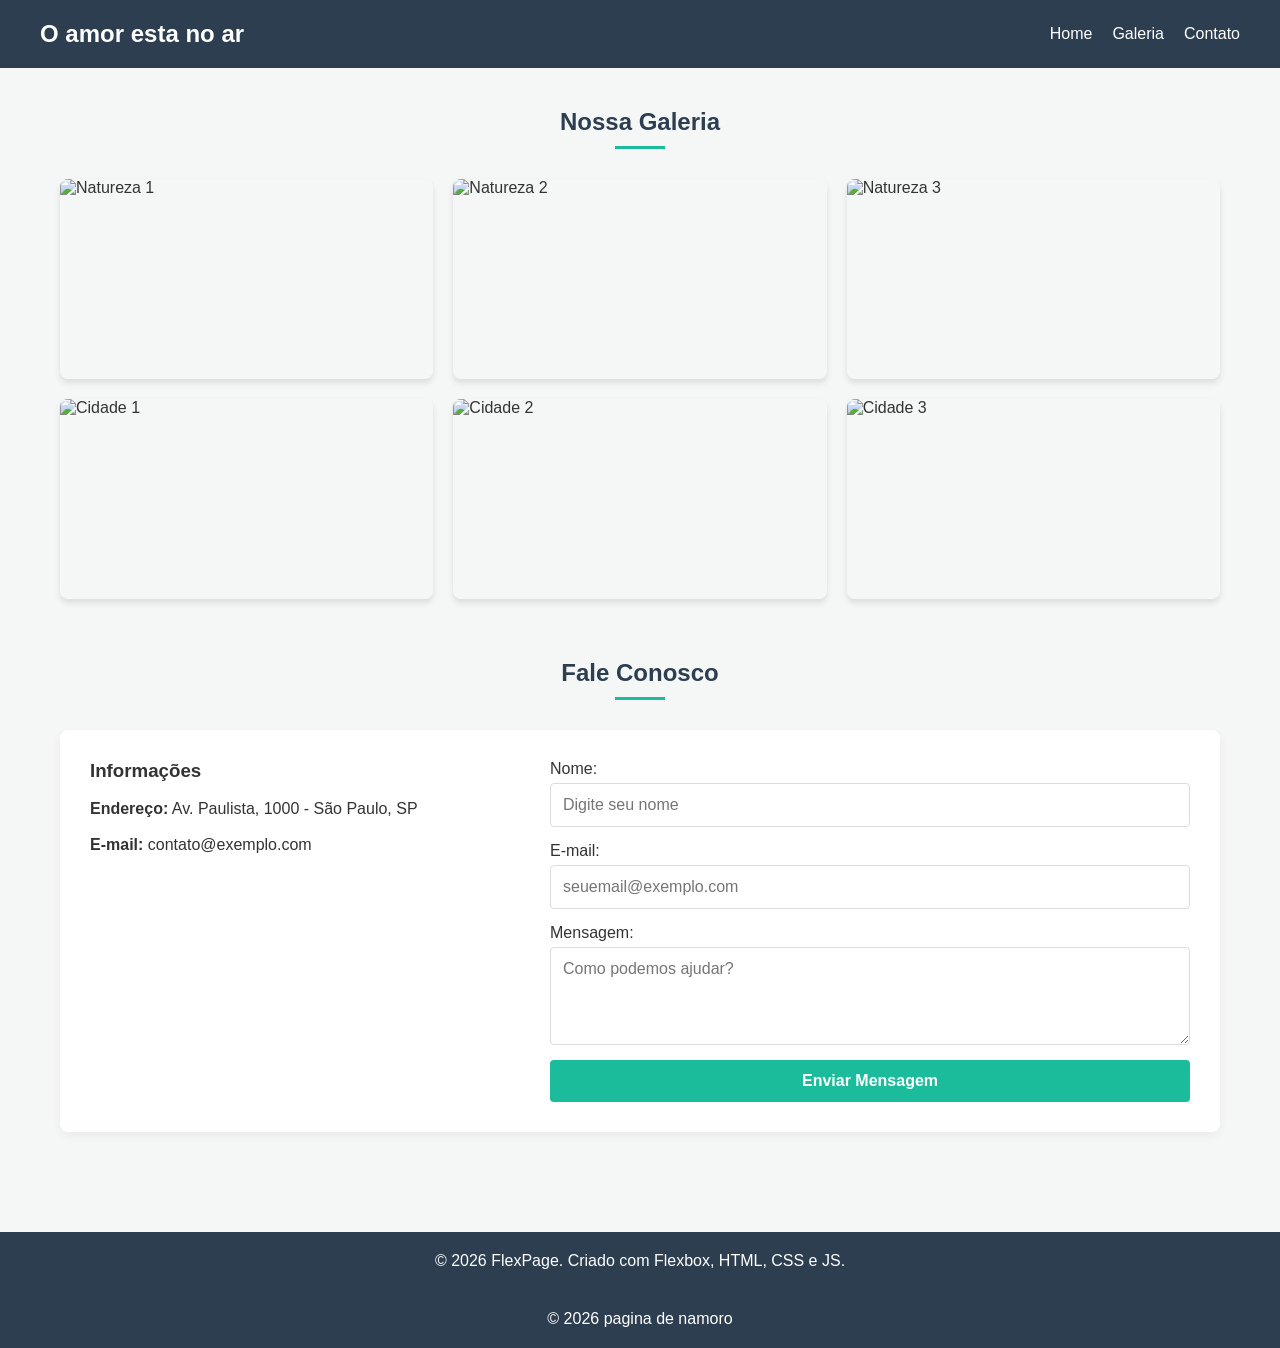
==== index.html @ 14092a3f "nmorados" ====
<!DOCTYPE html>
<html lang="pt-BR">
<head>
    <meta charset="UTF-8">
    <meta name="viewport" content="width=device-width, initial-scale=1.0">
    <link rel="stylesheet" href="style.css">
    <title>❤️❤️❤️</title>
</head>
<body>

    <header>
        <nav>
            <div class="logo">O amor esta no ar</div>
            <ul>
                <li><a href="#home">Home</a></li>
                <li><a href="#galeria">Galeria</a></li>
                <li><a href="#contato">Contato</a></li>
            </ul>
        </nav>
    </header>

    <main>
        
        <section id="galeria">
            <h2>Nossa Galeria</h2>
            <div class="galeria">
                <div class="galeria-item">
                    <img src="https://picsum.photos/600/400?random=1" alt="Natureza 1" class="img-clicavel">
                </div>
                <div class="galeria-item">
                    <img src="https://picsum.photos/600/400?random=2" alt="Natureza 2" class="img-clicavel">
                </div>
                <div class="galeria-item">
                    <img src="https://picsum.photos/600/400?random=3" alt="Natureza 3" class="img-clicavel">
                </div>
                <div class="galeria-item">
                    <img src="https://picsum.photos/600/400?random=4" alt="Cidade 1" class="img-clicavel">
                </div>
                <div class="galeria-item">
                    <img src="https://picsum.photos/600/400?random=5" alt="Cidade 2" class="img-clicavel">
                </div>
                <div class="galeria-item">
                    <img src="https://picsum.photos/600/400?random=6" alt="Cidade 3" class="img-clicavel">
                </div>
            </div>
        </section>

        <section id="contato">
            <h2>Fale Conosco</h2>
            <div class="contato-container">
                <div class="contato-info">
                    <h3>Informações</h3>
                    <br>
                    <p><strong>Endereço:</strong> Av. Paulista, 1000 - São Paulo, SP</p>
                    <br>
                    <p><strong>E-mail:</strong> contato@exemplo.com</p>
                </div>
                
                <form class="contato-form" id="meuFormulario">
                    <div class="form-group">
                        <label for="nome">Nome:</label>
                        <input type="text" id="nome" required placeholder="Digite seu nome">
                    </div>
                    <div class="form-group">
                        <label for="email">E-mail:</label>
                        <input type="email" id="email" required placeholder="seuemail@exemplo.com">
                    </div>
                    <div class="form-group">
                        <label for="mensagem">Mensagem:</label>
                        <textarea id="mensagem" rows="4" required placeholder="Como podemos ajudar?"></textarea>
                    </div>
                    <button type="submit">Enviar Mensagem</button>
                </form>
            </div>
        </section>

    </main>

    <footer>
        <p>&copy; 2026 FlexPage. Criado com Flexbox, HTML, CSS e JS.</p>
    </footer>

<script src="script.js"></script>
</body>
</html>










































<footer>
    <p>&copy; 2026  pagina de namoro</p>
</footer>
<script scr="script.js"></script>
</head>
<body>
---- style.css ----
/* --- Configurações Reset e Globais --- */
        * {
            margin: 0;
            padding: 0;
            box-sizing: border-box;
            font-family: 'Segoe UI', Tahoma, Geneva, Verdana, sans-serif;
        }

        body {
            background-color: #f4f7f6;
            color: #333;
            display: flex;
            flex-direction: column;
            min-height: 100vh;
        }

        /* --- Header / Menu de Navegação --- */
        header {
            background-color: #2c3e50;
            padding: 20px;
            position: sticky;
            top: 0;
            z-index: 100;
        }

        nav {
            display: flex;
            justify-content: space-between;
            align-items: center;
            max-width: 1200px;
            margin: 0 auto;
            width: 100%;
        }

        nav .logo {
            color: #fff;
            font-size: 24px;
            font-weight: bold;
        }

        nav ul {
            display: flex;
            list-style: none;
            gap: 20px;
        }

        nav ul a {
            color: #fff;
            text-decoration: none;
            font-weight: 500;
            transition: color 0.3s;
        }

        nav ul a:hover {
            color: #1abc9c;
        }

        /* --- Container Principal --- */
        main {
            max-width: 1200px;
            margin: 40px auto;
            padding: 0 20px;
            flex: 1; /* Garante que o footer fique no rodapé se houver pouco conteúdo */
        }

        section {
            margin-bottom: 60px;
        }

        h2 {
            text-align: center;
            margin-bottom: 30px;
            color: #2c3e50;
            position: relative;
        }

        h2::after {
            content: '';
            display: block;
            width: 50px;
            height: 3px;
            background-color: #1abc9c;
            margin: 10px auto 0;
        }

        /* --- Galeria de Imagens (Flexbox) --- */
        .galeria {
            display: flex;
            flex-wrap: wrap;
            gap: 20px;
            justify-content: center;
        }

        .galeria-item {
            flex: 1 1 calc(33.333% - 20px); /* Ocupa 3 colunas, mas diminui se necessário */
            min-width: 250px;
            height: 200px;
            overflow: hidden;
            border-radius: 8px;
            box-shadow: 0 4px 6px rgba(0,0,0,0.1);
            cursor: pointer;
            transition: transform 0.3s, box-shadow 0.3s;
        }

        .galeria-item:hover {
            transform: scale(1.03);
            box-shadow: 0 6px 12px rgba(0,0,0,0.15);
        }

        .galeria-item img {
            width: 100%;
            height: 100%;
            object-fit: cover;
        }

        /* --- Seção de Contato / Formulário --- */
        .contato-container {
            display: flex;
            flex-wrap: wrap;
            gap: 40px;
            background: #fff;
            padding: 30px;
            border-radius: 8px;
            box-shadow: 0 4px 10px rgba(0,0,0,0.05);
        }

        .contato-info {
            flex: 1 1 300px;
        }

        .contato-form {
            flex: 2 1 400px;
            display: flex;
            flex-direction: column;
            gap: 15px;
        }

        .form-group {
            display: flex;
            flex-direction: column;
            gap: 5px;
        }

        .form-group input, .form-group textarea {
            padding: 12px;
            border: 1px solid #ddd;
            border-radius: 4px;
            outline: none;
            font-size: 16px;
        }

        .form-group input:focus, .form-group textarea:focus {
            border-color: #1abc9c;
        }

        button {
            background-color: #1abc9c;
            color: white;
            padding: 12px;
            border: none;
            border-radius: 4px;
            font-size: 16px;
            cursor: pointer;
            font-weight: bold;
            transition: background 0.3s;
        }

        button:hover {
            background-color: #16a085;
        }

        /* --- Footer --- */
        footer {
            background-color: #2c3e50;
            color: #fff;
            text-align: center;
            padding: 20px;
            margin-top: auto;
        }

        /* --- Responsividade (Ajustes finos se necessário) --- */
        @media (max-width: 768px) {
            nav {
                flex-direction: column;
                gap: 15px;
            }
        }
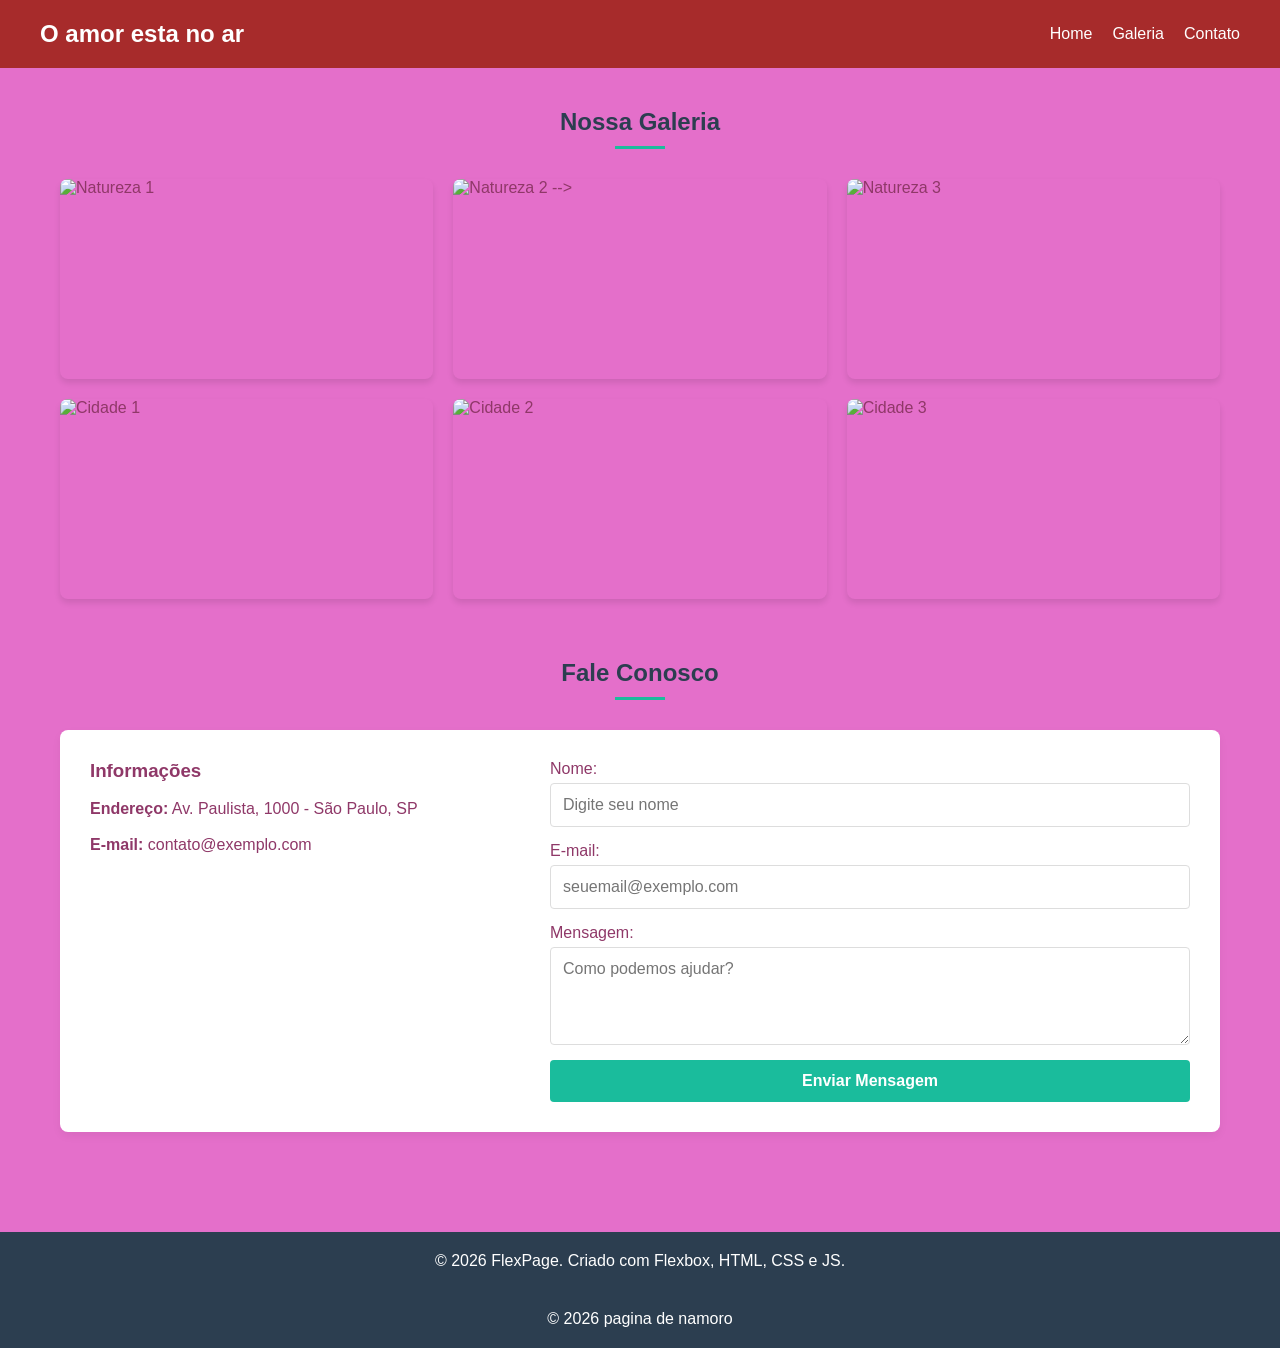
==== commit 5ab2aecf: "projeto" ====
--- a/index.html
+++ b/index.html
@@ -25,10 +25,10 @@
             <h2>Nossa Galeria</h2>
             <div class="galeria">
                 <div class="galeria-item">
-                    <img src="https://picsum.photos/600/400?random=1" alt="Natureza 1" class="img-clicavel">
+                    <img src="../diadosnamorados/coracao.png" width="10%" height="50%"  alt="Natureza 1" class="img-clicavel">
                 </div>
                 <div class="galeria-item">
-                    <img src="https://picsum.photos/600/400?random=2" alt="Natureza 2" class="img-clicavel">
+                <img scr="../dawloud/diadosnamorados.png" alt="Natureza 2" class="img-clicavel"> -->
                 </div>
                 <div class="galeria-item">
                     <img src="https://picsum.photos/600/400?random=3" alt="Natureza 3" class="img-clicavel">
--- a/style.css
+++ b/style.css
@@ -7,8 +7,8 @@
         }
 
         body {
-            background-color: #f4f7f6;
-            color: #333;
+            background-color: #e46fca;
+            color: #8f3868;
             display: flex;
             flex-direction: column;
             min-height: 100vh;
@@ -16,7 +16,7 @@
 
         /* --- Header / Menu de Navegação --- */
         header {
-            background-color: #2c3e50;
+            background-color: #a72b2b;
             padding: 20px;
             position: sticky;
             top: 0;
@@ -108,7 +108,7 @@
         }
 
         .galeria-item img {
-            width: 100%;
+            width: 50%;
             height: 100%;
             object-fit: cover;
         }
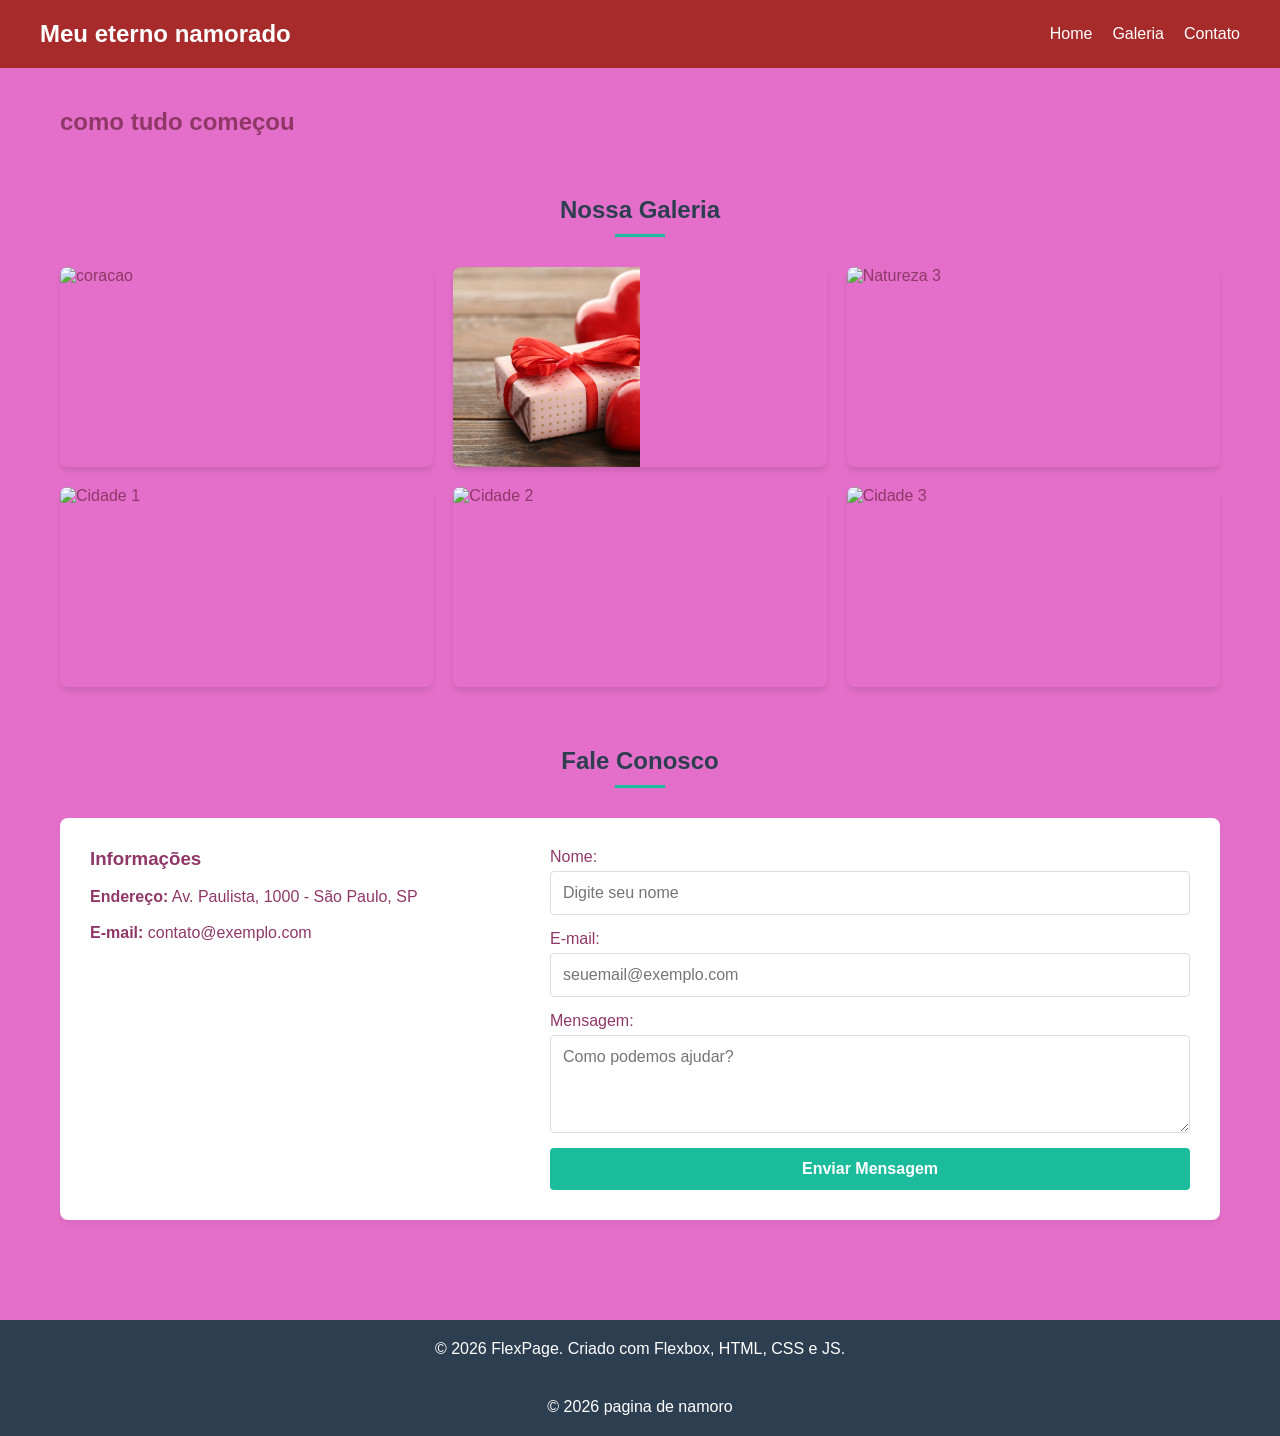
==== commit 56f213e3: "fix merge" ====
--- a/index.html
+++ b/index.html
@@ -4,13 +4,13 @@
     <meta charset="UTF-8">
     <meta name="viewport" content="width=device-width, initial-scale=1.0">
     <link rel="stylesheet" href="style.css">
-    <title>❤️❤️❤️</title>
+    <title>💘💘💘</title>
 </head>
 <body>
 
     <header>
         <nav>
-            <div class="logo">O amor esta no ar</div>
+            <div class="logo">Meu eterno namorado</div>
             <ul>
                 <li><a href="#home">Home</a></li>
                 <li><a href="#galeria">Galeria</a></li>
@@ -20,15 +20,25 @@
     </header>
 
     <main>
+        <section id="Home">
+            <h1>como tudo começou</h1>
+            <div class="Home"></div>
+            
+
+           
+        
+        
+        
+        </section>
         
         <section id="galeria">
             <h2>Nossa Galeria</h2>
             <div class="galeria">
                 <div class="galeria-item">
-                    <img src="../diadosnamorados/coracao.png" width="10%" height="50%"  alt="Natureza 1" class="img-clicavel">
+                    <img src="../diadosnamorados/coracao.png" width="10%" height="50%"  alt="coracao" class="img-clicavel">
                 </div>
                 <div class="galeria-item">
-                <img scr="../dawloud/diadosnamorados.png" alt="Natureza 2" class="img-clicavel"> -->
+                    <img src="diadosnamorados1.jpg" alt="amor" class="img-clicavel">
                 </div>
                 <div class="galeria-item">
                     <img src="https://picsum.photos/600/400?random=3" alt="Natureza 3" class="img-clicavel">
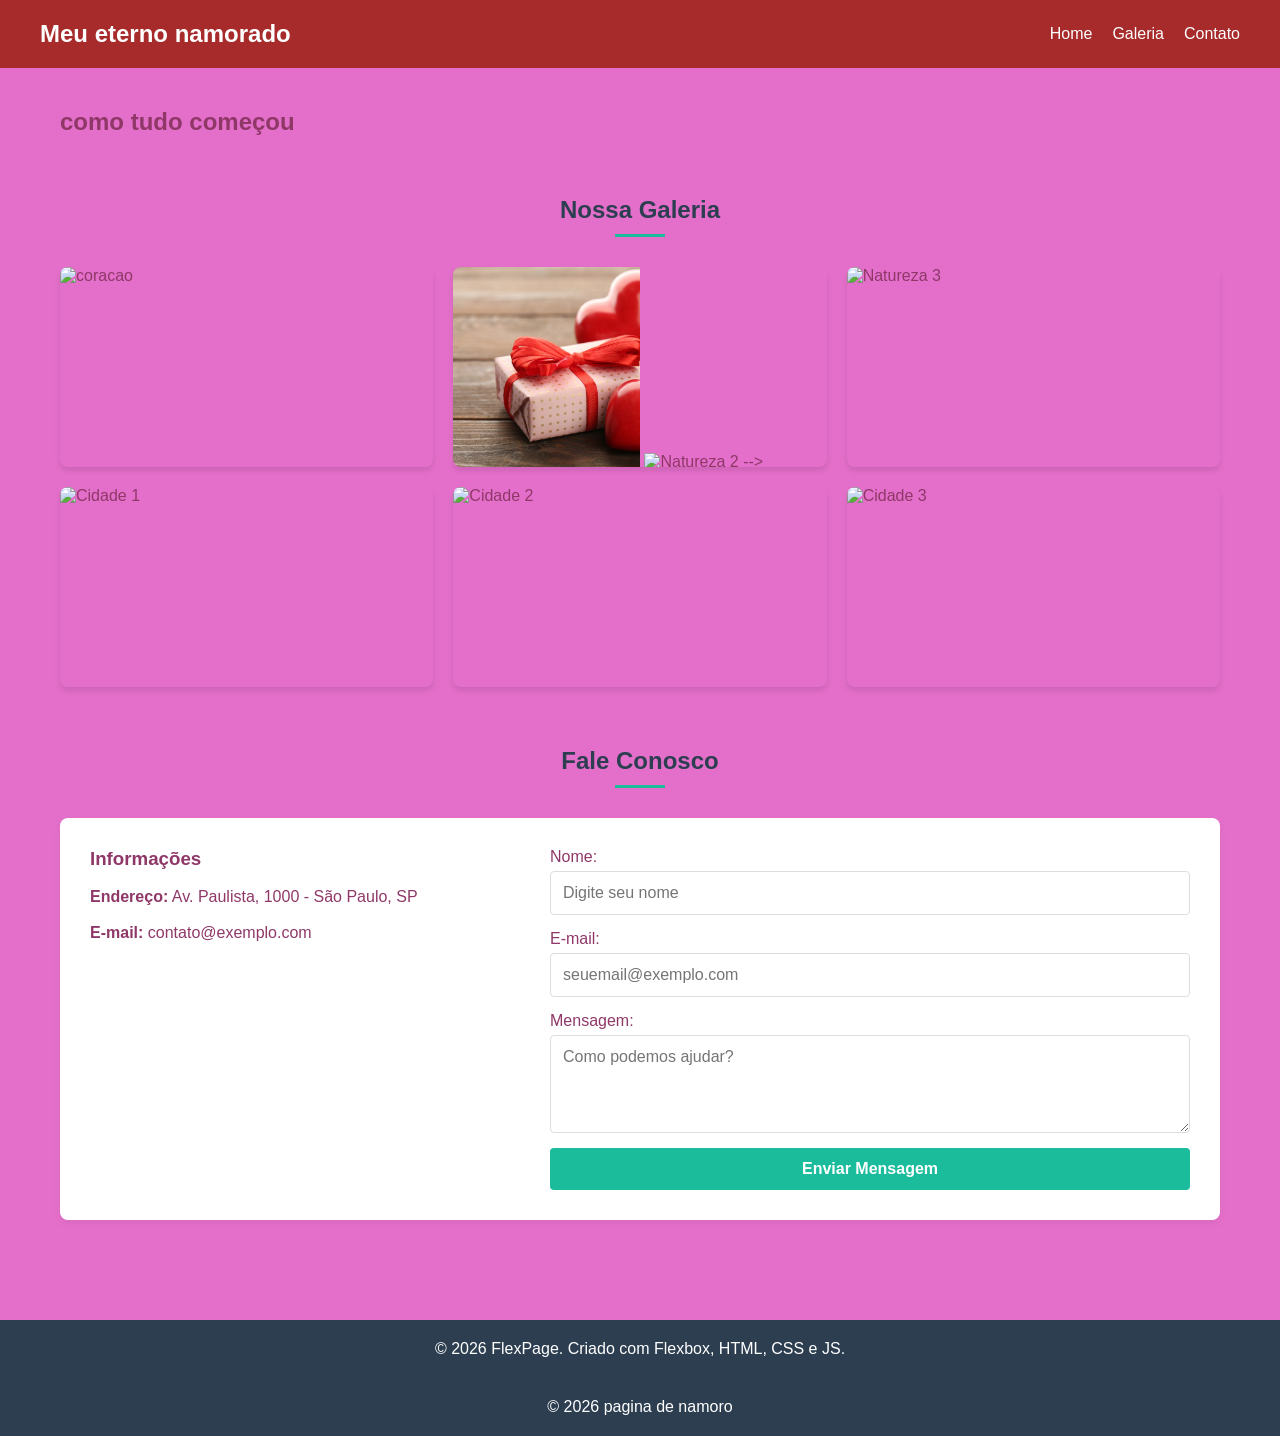
==== commit 4d226f39: "fix merge" ====
--- a/index.html
+++ b/index.html
@@ -39,6 +39,7 @@
                 </div>
                 <div class="galeria-item">
                     <img src="diadosnamorados1.jpg" alt="amor" class="img-clicavel">
+                <img scr="../dawloud/diadosnamorados.png" alt="Natureza 2" class="img-clicavel"> -->
                 </div>
                 <div class="galeria-item">
                     <img src="https://picsum.photos/600/400?random=3" alt="Natureza 3" class="img-clicavel">
